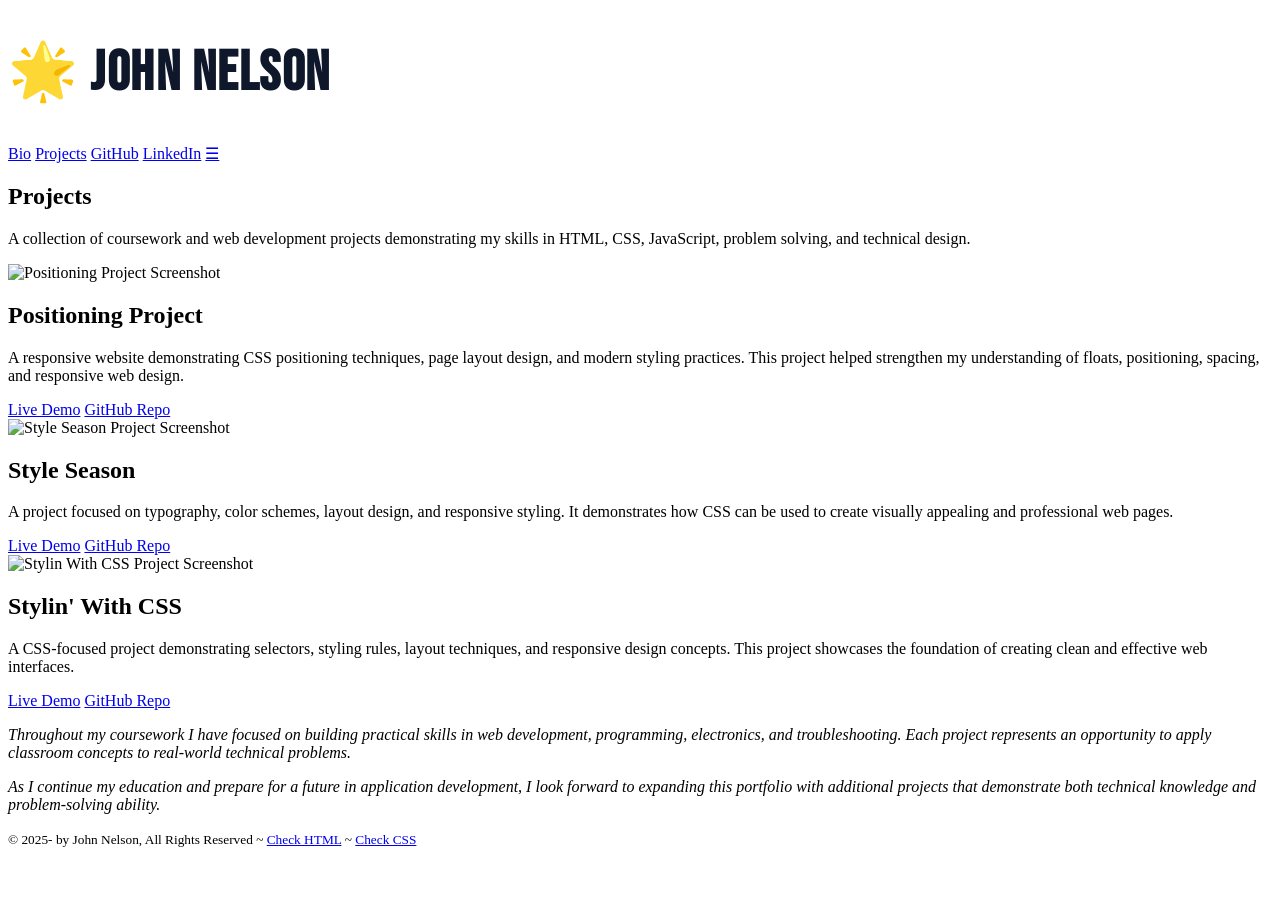
==== projects.html @ 606ee32c "Revise projects.html with personal info and project details Updated the projects.html file to includ" ====
<!DOCTYPE html>
<html lang="en">
<head>
    <meta charset="UTF-8">
    <title>John Nelson's Projects</title>

    <link rel="stylesheet" href="css/main.css">
    <link rel="stylesheet" href="css/nav.css">
    <link rel="stylesheet" href="css/animated-star.css">

    <link href="https://fonts.googleapis.com/css2?family=Bebas+Neue&display=swap" rel="stylesheet">

    <link rel="icon"
          href="data:image/svg+xml,<svg xmlns=%22http://www.w3.org/2000/svg%22 viewBox=%220 0 100 100%22><text y=%22.9em%22 font-size=%2290%22>🌟</text></svg>">

    <style>
        h1 {
            font-family: 'Bebas Neue', sans-serif;
            font-size: 3.5rem;
            color: #0f172a;
            letter-spacing: 1.5px;
        }
    </style>
</head>

<body>

<header>
    <h1>
        <span class="animated-star" aria-label="Achiever Star">🌟</span>
        JOHN NELSON
    </h1>

    <nav class="topnav" id="myTopnav">
        <a href="index.html">Bio</a>
        <a href="projects.html" class="active">Projects</a>
        <a href="https://github.com/JohnNelson858" target="_blank">GitHub</a>
        <a href="#" target="_blank">LinkedIn</a>
        <a href="javascript:void(0);" class="icon" onclick="myFunction()">&#9776;</a>
    </nav>
</header>

<main class="wrapper">

    <section class="projects-container">

        <h2 class="subheader">Projects</h2>

        <p class="subtitle">
            A collection of coursework and web development projects demonstrating my skills in
            HTML, CSS, JavaScript, problem solving, and technical design.
        </p>

        <!-- Project 1 -->

        <div class="project-card">

            <div class="project-image">
                <img src="images/project1.jpg" alt="Positioning Project Screenshot">
            </div>

            <div class="project-content">

                <h2>Positioning Project</h2>

                <p>
                    A responsive website demonstrating CSS positioning techniques,
                    page layout design, and modern styling practices. This project
                    helped strengthen my understanding of floats, positioning,
                    spacing, and responsive web design.
                </p>

                <div class="project-links">
                    <a href="https://johnnelson858.github.io/positioning/"
                       class="btn demo-btn"
                       target="_blank">Live Demo</a>

                    <a href="https://github.com/JohnNelson858"
                       class="btn repo-btn"
                       target="_blank">GitHub Repo</a>
                </div>

            </div>

        </div>

        <!-- Project 2 -->

        <div class="project-card">

            <div class="project-image">
                <img src="images/project2.jpg" alt="Style Season Project Screenshot">
            </div>

            <div class="project-content">

                <h2>Style Season</h2>

                <p>
                    A project focused on typography, color schemes, layout design,
                    and responsive styling. It demonstrates how CSS can be used to
                    create visually appealing and professional web pages.
                </p>

                <div class="project-links">
                    <a href="https://johnnelson858.github.io/style-season/"
                       class="btn demo-btn"
                       target="_blank">Live Demo</a>

                    <a href="https://github.com/JohnNelson858"
                       class="btn repo-btn"
                       target="_blank">GitHub Repo</a>
                </div>

            </div>

        </div>

        <!-- Project 3 -->

        <div class="project-card">

            <div class="project-image">
                <img src="images/project3.jpg" alt="Stylin With CSS Project Screenshot">
            </div>

            <div class="project-content">

                <h2>Stylin' With CSS</h2>

                <p>
                    A CSS-focused project demonstrating selectors, styling rules,
                    layout techniques, and responsive design concepts. This project
                    showcases the foundation of creating clean and effective web
                    interfaces.
                </p>

                <div class="project-links">
                    <a href="https://johnnelson858.github.io/stylin-with-css/"
                       class="btn demo-btn"
                       target="_blank">Live Demo</a>

                    <a href="https://github.com/JohnNelson858"
                       class="btn repo-btn"
                       target="_blank">GitHub Repo</a>
                </div>

            </div>

        </div>

    </section>

    <p>
        <i>
            Throughout my coursework I have focused on building practical skills in
            web development, programming, electronics, and troubleshooting. Each
            project represents an opportunity to apply classroom concepts to
            real-world technical problems.
        </i>
    </p>

    <p>
        <i>
            As I continue my education and prepare for a future in application
            development, I look forward to expanding this portfolio with additional
            projects that demonstrate both technical knowledge and problem-solving
            ability.
        </i>
    </p>

    <footer>
        <p>
            <small>
                &copy; 2025-<span id="this-year"></span> by John Nelson,
                All Rights Reserved ~
                <a id="html-checker" href="#" target="_blank">Check HTML</a> ~
                <a id="css-checker" href="#" target="_blank">Check CSS</a>
            </small>
        </p>
    </footer>

</main>

<script src="js/main.js" defer></script>

</body>
</html>
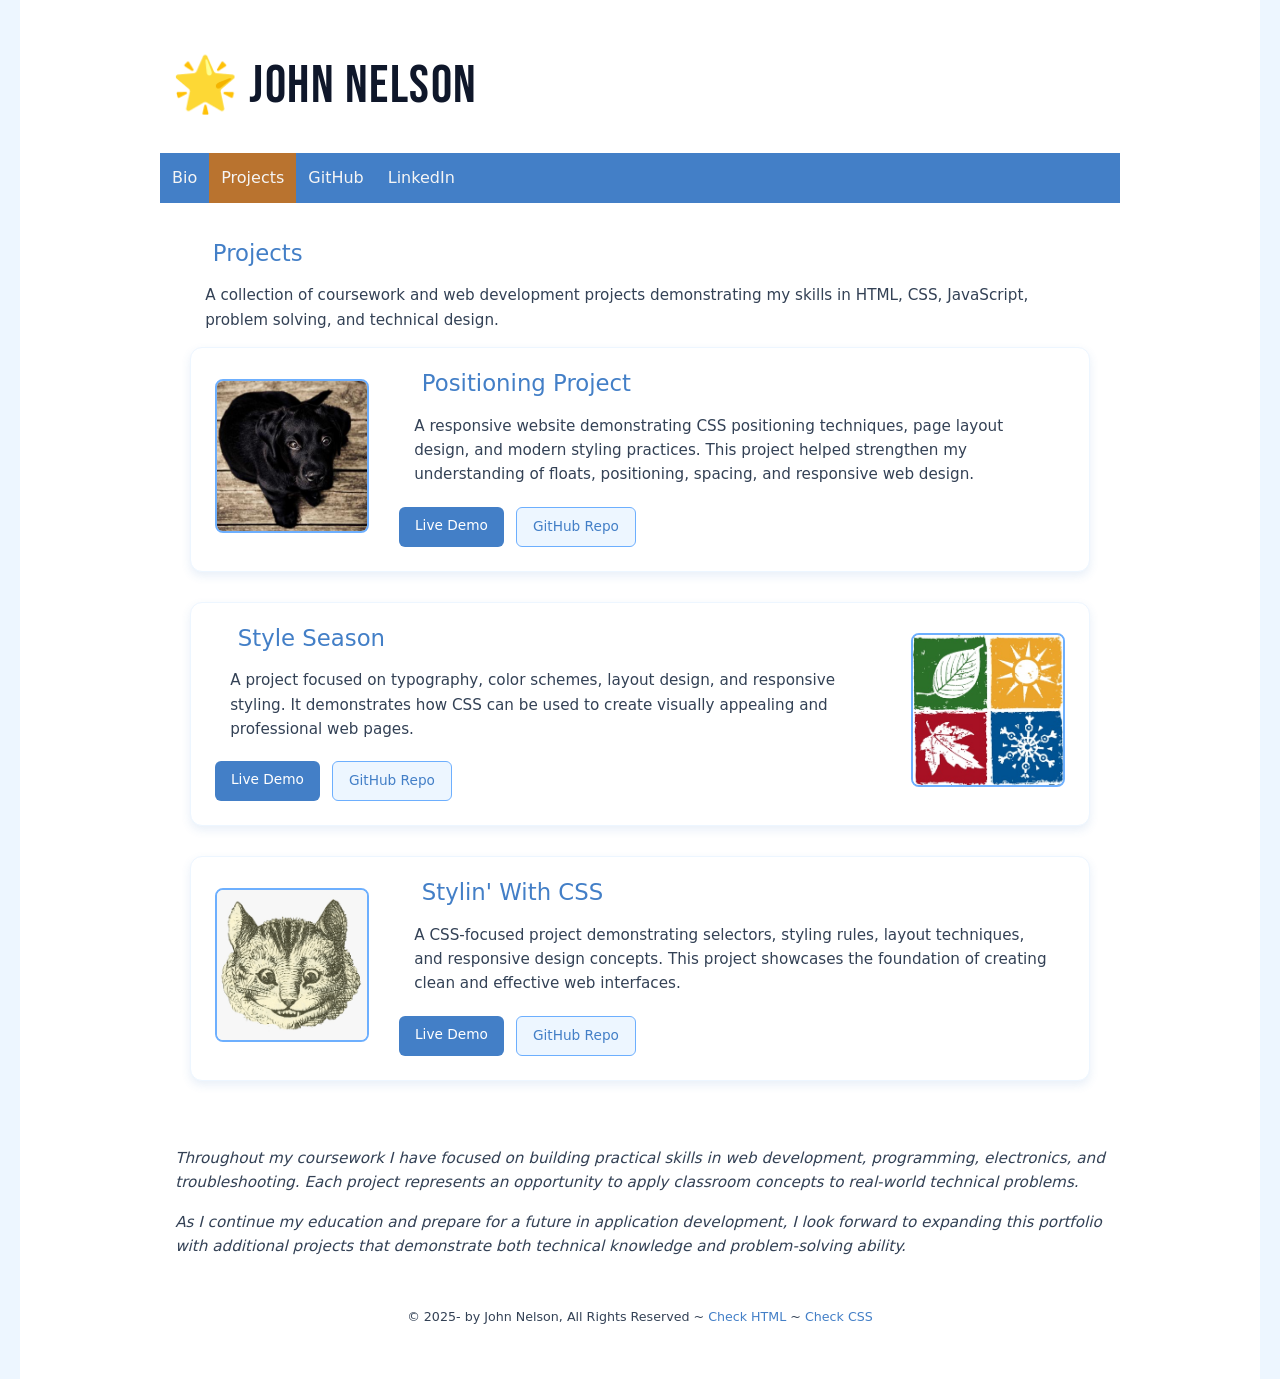
==== commit 475b6b3e: "Fix GitHub link in projects.html" ====
--- a/projects.html
+++ b/projects.html
@@ -75,7 +75,7 @@
                        class="btn demo-btn"
                        target="_blank">Live Demo</a>
 
-                    <a href="https://github.com/JohnNelson858"
+                    <a href="https://github.com/JohnNelson858/positioning"
                        class="btn repo-btn"
                        target="_blank">GitHub Repo</a>
                 </div>
@@ -107,7 +107,7 @@
                        class="btn demo-btn"
                        target="_blank">Live Demo</a>
 
-                    <a href="https://github.com/JohnNelson858"
+                    <a href="https://github.com/JohnNelson858/style-season/"
                        class="btn repo-btn"
                        target="_blank">GitHub Repo</a>
                 </div>
@@ -140,7 +140,7 @@
                        class="btn demo-btn"
                        target="_blank">Live Demo</a>
 
-                    <a href="https://github.com/JohnNelson858"
+                    <a href="https://github.com/JohnNelson858/stylin-with-css/"
                        class="btn repo-btn"
                        target="_blank">GitHub Repo</a>
                 </div>
--- a/css/main.css
+++ b/css/main.css
@@ -0,0 +1,242 @@
+/* Global rules */
+
+html {
+    background-color: #EDF6FF;
+    font-size: 0.95em;
+}
+
+body {
+    font-family: system-ui, -apple-system, sans-serif;
+    line-height: 1.6;
+    background-color: #FFFFFF;
+    color: #334155;
+    margin: 0 auto;
+    padding: 20px;
+    max-width: 1200px;
+}
+
+::selection {
+    color: #FFFFFF;
+    background: #B9732F;
+}
+
+h1 {
+    font-weight: normal;
+    margin: auto;
+    background: #FFFFFF;
+    line-height: 2.5em;
+}
+
+main.wrapper {
+    background-color: #FFFFFF;
+    overflow: auto;
+}
+
+p {
+    margin: 1em;
+}
+
+h2,
+h3 {
+    font-weight: normal;
+    margin-left: 1em;
+    line-height: 1em;
+    color: #437FC7;
+}
+
+a {
+    color: #437FC7;
+    text-decoration: none;
+}
+
+a:hover {
+    color: #FFFFFF;
+    background-color: #437FC7;
+    text-decoration: none;
+}
+
+footer {
+    clear: both;
+    text-align: center;
+    padding: 1em;
+}
+
+/* end global rules */
+
+
+/* Responsive rules */
+
+/* DESKTOP */
+@media all and (min-width:1200px) {
+
+    main.wrapper {
+        width: 80%;
+        margin: auto;
+    }
+
+    h1 {
+        width: 79%;
+        padding-left: 1%;
+    }
+
+    picture.profile img {
+        width: 50%;
+        float: left;
+        margin-right: 2em;
+    }
+
+}
+
+/* TABLET */
+@media all and (min-width:501px) and (max-width:1199px) {
+
+    main.wrapper {
+        width: 90%;
+        margin: auto;
+    }
+
+    h1 {
+        width: 89%;
+        padding-left: 1%;
+    }
+
+    picture.profile img {
+        width: 50%;
+        float: right;
+        margin-left: 1em;
+    }
+
+}
+
+/* PHONE */
+@media all and (max-width:500px) {
+
+    main.wrapper {
+        width: 100%;
+    }
+
+    h1 {
+        width: 99%;
+        padding-left: 1%;
+    }
+
+    picture.profile img {
+        width: 100%;
+    }
+
+}
+
+
+/* =====================================
+   PROJECT CONTAINER RULES
+===================================== */
+
+.projects-container {
+    max-width: 900px;
+    margin: 0 auto;
+    padding: 20px;
+}
+
+/* Project Card */
+
+.project-card {
+    display: flex;
+    flex-direction: row;
+    align-items: center;
+    gap: 30px;
+    background: #FFFFFF;
+    border: 1px solid #EDF6FF;
+    border-radius: 12px;
+    padding: 24px;
+    margin-bottom: 30px;
+    box-shadow: 0 4px 10px rgba(67, 127, 199, 0.12);
+    transition: transform 0.2s ease;
+}
+
+.project-card:hover {
+    transform: translateY(-2px);
+}
+
+.project-card:nth-child(even) {
+    flex-direction: row-reverse;
+}
+
+/* Images */
+
+.project-image {
+    flex-shrink: 0;
+}
+
+.project-image img {
+    width: 150px;
+    height: 150px;
+    object-fit: cover;
+    border-radius: 8px;
+    border: 2px solid #6DAFFE;
+}
+
+/* Content */
+
+.project-content {
+    flex-grow: 1;
+}
+
+.project-content h2 {
+    margin-top: 0;
+    color: #437FC7;
+}
+
+/* Buttons */
+
+.project-links {
+    margin-top: 20px;
+    display: flex;
+    gap: 12px;
+}
+
+.btn {
+    display: inline-block;
+    text-decoration: none;
+    padding: 8px 16px;
+    border-radius: 6px;
+    font-size: 0.9rem;
+    font-weight: 500;
+    transition: background-color 0.2s;
+}
+
+.demo-btn {
+    background-color: #437FC7;
+    color: #FFFFFF;
+}
+
+.demo-btn:hover {
+    background-color: #B9732F;
+    color: #FFFFFF;
+}
+
+.repo-btn {
+    background-color: #EDF6FF;
+    color: #437FC7;
+    border: 1px solid #6DAFFE;
+}
+
+.repo-btn:hover {
+    background-color: #B9732F;
+    color: #FFFFFF;
+}
+
+/* Responsive Project Cards */
+
+@media (max-width:650px) {
+
+    .project-card,
+    .project-card:nth-child(even) {
+        flex-direction: column;
+        text-align: center;
+    }
+
+    .project-links {
+        justify-content: center;
+    }
+
+}
--- a/css/nav.css
+++ b/css/nav.css
@@ -0,0 +1,76 @@
+/* Global rules */
+.topnav {
+    margin: auto;
+    background-color: #437FC7;
+    overflow: auto;
+}
+
+.topnav a {
+    float: left;
+    display: block;
+    color: whitesmoke;
+    text-align: center;
+    padding: 12px 12px;
+    text-decoration: none;
+    text-transform: capitalize;
+    font-size: 16px;
+}
+
+.topnav a.hover, .active {
+    background-color: #B9732F;
+}
+
+.topnav .icon {
+    display: none;
+}
+
+/* Responsive rules - apply when screen width is less than 1200px */
+
+@media screen and (max-width: 1199px) {
+    .topnav a:not(:first-child) {
+        display: none;
+    }
+    
+    .topnav a.icon {
+        float: right;
+        display: block;
+    }
+    
+    .topnav.responsive {
+        position: relative;
+    }
+    
+    .topnav.responsive a {
+        float: none;
+        display: block;
+        text-align: left;
+    }
+    
+    .topnav.responsive a.icon {
+        position: absolute;
+        right: 0;
+        top: 0;
+    }
+}
+
+
+/* DESKTOP */
+@media all and (min-width:1200px) {
+    .topnav {
+        width: 80%;
+    }
+}
+
+/* TABLET */
+@media all and (min-width:501px) and (max-width:1199px) {
+    .topnav {
+        width: 90%;
+    }
+}
+
+/* PHONE */
+@media all and (max-width:500px) {
+    .topnav {
+        width: 100%;
+    }
+}
